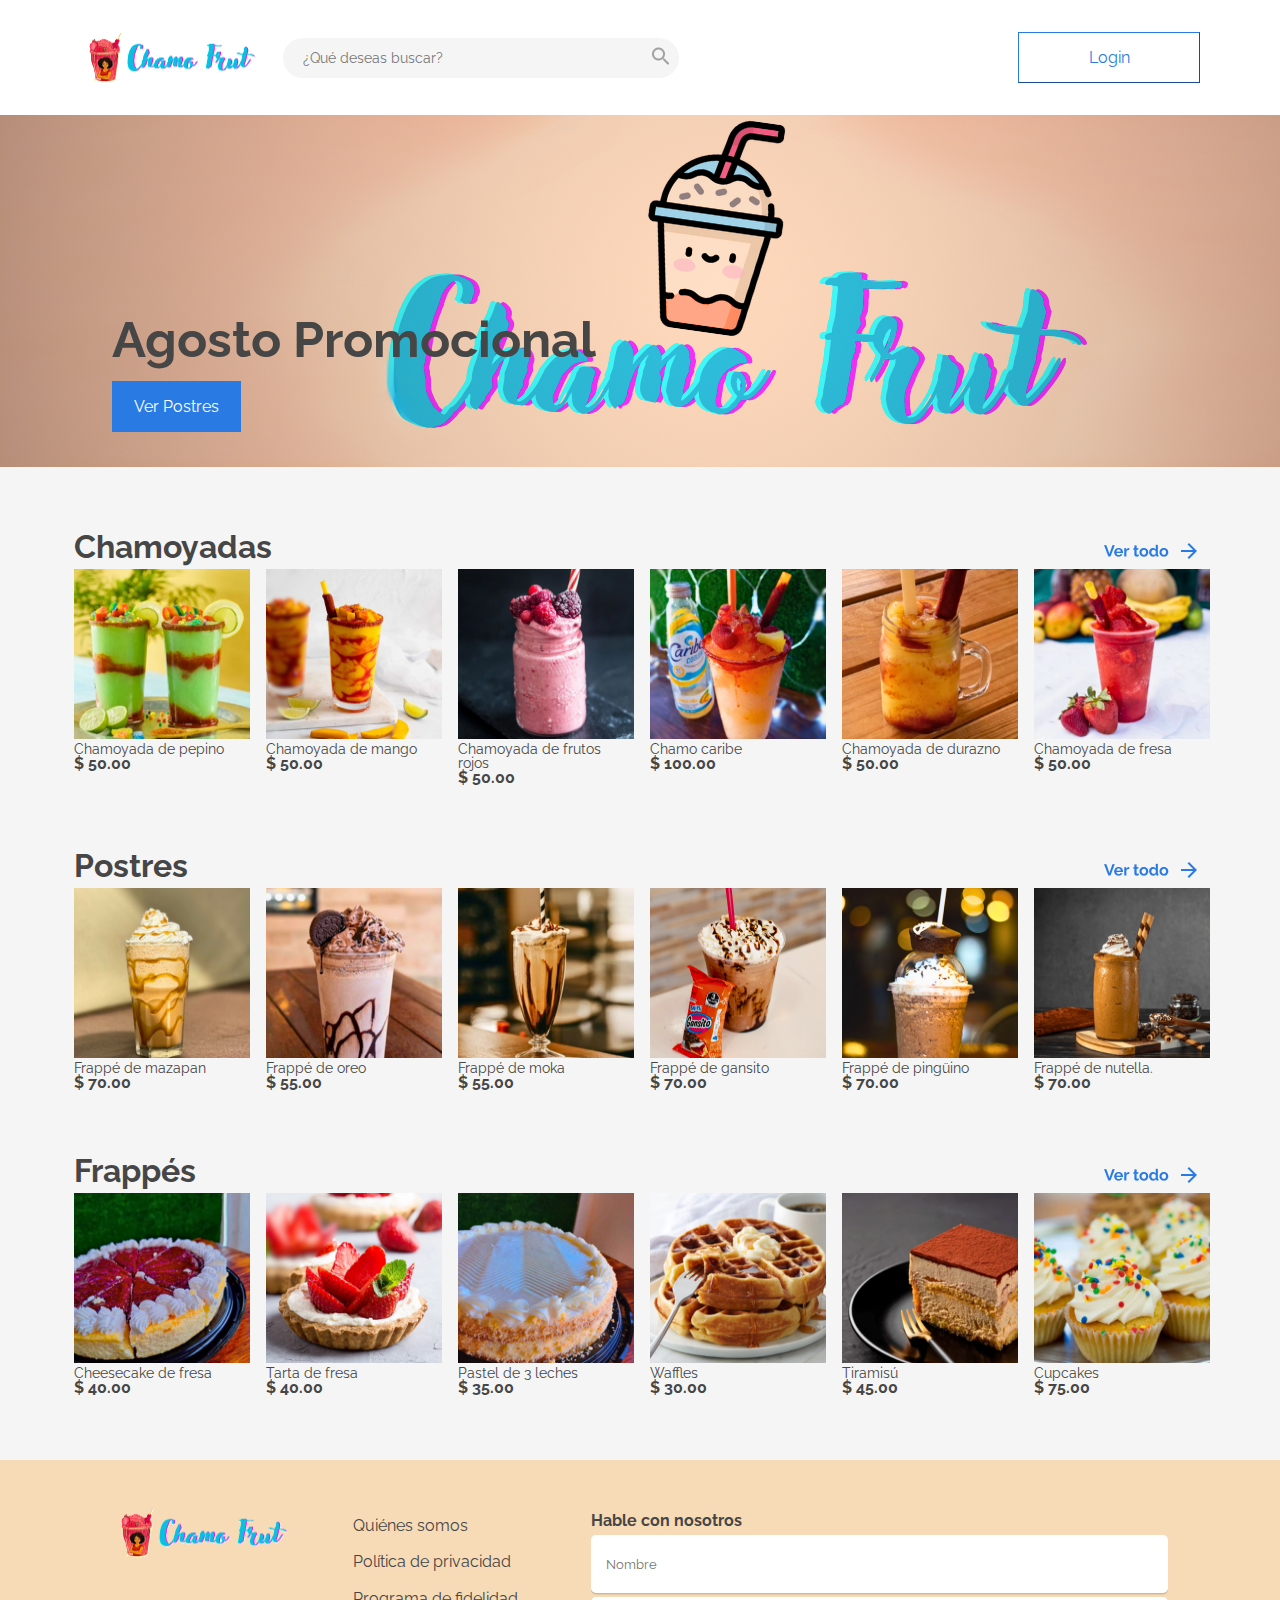
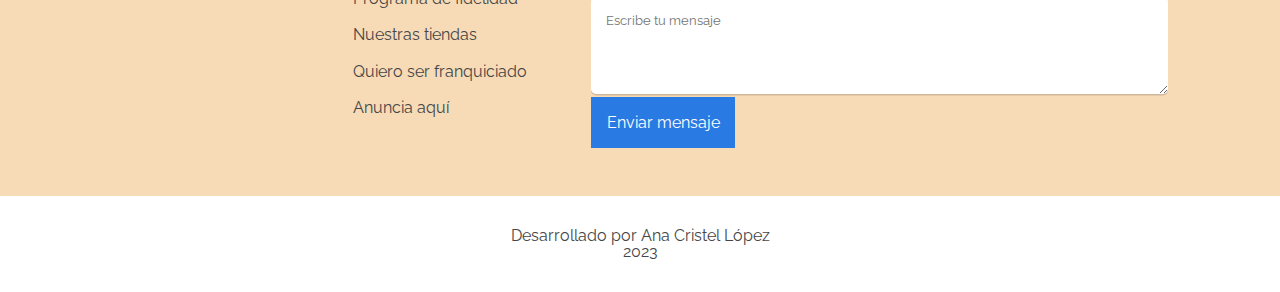
==== index.html @ 3df5e23c "cambios generales" ====
<!DOCTYPE html>
<html lang="es">

<head>
    <meta charset="UTF-8">
    <meta name="viewport" content="width=device-width, initial-scale=1.0">
    <title>Chamo Frut</title>
    <link rel="stylesheet" href="css/reset.css">
    <link rel="stylesheet" href="css/header.css">
    <link rel="stylesheet" href="css/seccion_banner.css">
    <link rel="stylesheet" href="css/seccion_productos.css">
    <link rel="stylesheet" href="css/rodapie.css">
    <link rel="preconnect" href="https://fonts.googleapis.com">
    <link rel="preconnect" href="https://fonts.gstatic.com" crossorigin>
    <link href="https://fonts.googleapis.com/css2?family=Raleway:wght@500;700&display=swap" rel="stylesheet">
    <link rel="shortcut icon" href="assets/icono.png" />
</head>

<body>
    <header class="header">
        <div class="div-header">
            <img src="assets/Logo.png" alt="Logo" class="img-logo">
            <search class="header-barra-busqueda">
                <div>
                    <input type="search" class="input-busqueda" placeholder="¿Qué deseas buscar?">
                </div>
                <button class="boton-busqueda"><img src="assets/Icone-busqueda.png" alt="Icono"></button>
            </search>
        </div>
        <button id="btn-login" class="boton-header">Login</button>
    </header>
    <main>
        <!--seccion banner-->
        <section class="banner">
            <div class="container-banner">
                <h2 class="titulo-banner">Agosto Promocional</h2>
                <button class="boton-banner"><a href="#postres">Ver Postres</a></button>
            </div>
        </section>
        <!--seccion productos-->
        <section class="productos">
            <div class="categorias">
                <div class="productos-header">
                    <h3 class="titulo-categorias">Chamoyadas</h3>
                    <button type="button" class="boton-ver-todo"><img src="assets/boton-ver-todo.png"
                            alt="boton"></button>
                </div>
                <div class="contenedor-categorias" id="cat-chamoyadas">
                    <!-- productos desde Js-->
                </div>
            </div>
            <div class="categorias">
                <div class="productos-header">
                    <h3 id="postres" class="titulo-categorias">Postres</h3>
                    <button type="button" class="boton-ver-todo"><img src="assets/boton-ver-todo.png"
                            alt="boton"></button>
                </div>
                <div class="contenedor-categorias" id="cat-postres">
                    <!-- productos desde Js-->
                </div>
            </div>
            <div class="categorias">
                <div class="productos-header">
                    <h3 class="titulo-categorias">Frappés</h3>
                    <button class="boton-ver-todo"><img src="assets/boton-ver-todo.png" alt="boton"></button>
                </div>
                <div class="contenedor-categorias" id="cat-frappes">
                    <!-- productos desde Js-->
                </div>
            </div>
        </section>
    </main>
    <!-- rodapie -->
    <footer>
        <div class="rodapie">
            <img src="assets/Logo.png" alt="Logo" class="img-logo">

            <ul class="lista-rodapie">
                <li class="items-rodapie">Quiénes somos</li>
                <li class="items-rodapie">Política de privacidad</li>
                <li class="items-rodapie">Programa de fidelidad</li>
                <li class="items-rodapie">Nuestras tiendas</li>
                <li class="items-rodapie">Quiero ser franquiciado</li>
                <li class="items-rodapie">Anuncia aquí</li>
            </ul>
            <form class="contacto-rodapie">
                <label>Hable con nosotros</label>
                <input id="input-name" type="text" placeholder="Nombre">
                <div id="name_val"></div>
                <textarea cols="50" rows="5" placeholder="Escribe tu mensaje" id="textarea"></textarea>
                <div id="texta_val"></div>
                <button id="btn-form-contacto">Enviar mensaje</button>
            </form>
        </div>
        <div class="rodapie-datos">
            Desarrollado por Ana Cristel López <br>
            2023
        </div>
    </footer>
    <script type="module" src="main.js"></script>
</body>

</html>
---- css/header.css ----
.header {
    padding-left: 5rem;
    padding-right: 5rem;
    display: flex;
    margin-top: 2rem;
    justify-content: space-between;
}

.div-header {
    display: flex;
    align-items: center;
}

.img-logo {
    height: 50px;
    width: 176px;
}

.header-barra-busqueda {
    width: 393px;
    margin-left: 1.7rem;
    display: flex;
}

.input-busqueda {
    height: 40px;
    width: 360px;
    padding-left: 20px;
    border-top-left-radius: 20px;
    border-bottom-left-radius: 20px;
    background: #F5F5F5;
    border: none;
    font-family: 'Raleway';
    font-size: 14px;
}

.boton-busqueda {
    width: 50px;
    border-top-right-radius: 20px;
    border-bottom-right-radius: 20px;
    border: none;
    background: #F5F5F5;
}

.boton-header {
    color: #2A7AE4;
    height: 51px;
    width: 182px;
    border-width: 1px;
    border-color: #2A7AE4;
    background: white;
    font-family: 'Raleway';
    font-size: 16px;
}

.boton-busqueda:hover {
    cursor: pointer;
}

.boton-header:hover {
    cursor: pointer;
    background: #eef4fc;
}
---- css/seccion_banner.css ----
.banner {
    height: 352px;
    width: 100%;
    background-image: url(../assets/banner2.png);
    margin-top: 2rem;
    display: flex;
    align-items: flex-end;
}

.container-banner {
    width: 1136px;
    margin-bottom: 2rem;
    margin-left: 7rem;
    margin-right: 7rem;
    line-height: 3.5rem;
}

.titulo-banner {
    font-family: 'Raleway';
    font-size: 50px;
    font-weight: bold;
    color: #464646;
    margin-bottom: 0.7rem;
}

.boton-banner {
    height: 51px;
    width: 129px;
    background: #2A7AE4;
    color: white;
    border: none;
    font-family: 'Raleway';
    font-size: 16px;
}

.boton-banner:hover {
    cursor: pointer;
    font-size: 18px;
}
---- css/seccion_productos.css ----
.productos {
    padding-top: 4rem;
    padding-bottom: 4rem;
    background-color: #F5F5F5;
    display: flex;
    flex-direction: column;
    align-items: center;
    gap: 4rem 0px;

}

.categorias {
    width: 1133px;
}

.productos-header {
    display: flex;
    justify-content: space-between;
    height: 38px;
    align-items: center;
}

.titulo-categorias {
    font-family: 'Raleway';
    font-size: 32px;
    font-weight: 700;
    color: #464646;
    height: 38px;
}

.boton-ver-todo {
    height: 24px;
    background-color: #F5F5F5;
    border: none;
}

.contenedor-categorias{
    display: flex;
    gap: 16px;
}

.img-productos {
    height: 170px;
    width: 176px;
}

.titulo-productos {
    font-size: 14px;
    font-family: 'Raleway';
    color: #464646;
}

.precio-productos {
    font-size: 16px;
    font-family: 'Raleway';
    font-weight: bold;
    color: #464646;
}

.boton-ver-todo:hover {
    cursor: pointer;
    background-color: #e2e2e7;
    border-radius: 4px;
}
---- css/rodapie.css ----
.rodapie {
    display: flex;
    justify-content: space-between;
    background-color: #f7dab6;
    padding: 3rem 7rem;
}

.contacto-rodapie {
    display: flex;
    flex-direction: column;
    height: 240px;
    justify-content: space-between;
}

.items-rodapie {
    font-size: 16px;
    color: #464646;
    font-family: 'Raleway';
    line-height: 2.28;
}

.contacto-rodapie label {
    font-size: 16px;
    color: #464646;
    font-family: 'Raleway';
    font-weight: bold;
    line-height: 1.6;
}

.contacto-rodapie input {
    height: 56px;
    width: 560px;
    padding-left: 15px;
    border: none;
    border-radius: 5px;
    box-shadow: 0 1.5px rgba(0, 0, 0, 0.15);
    font-family: 'Raleway';
}

.contacto-rodapie textarea {
    padding-left: 15px;
    padding-top: 15px;
    border: none;
    border-radius: 5px;
    box-shadow: 0 1.5px rgba(0, 0, 0, 0.15);
    font-family: 'Raleway';
}

.contacto-rodapie button {
    height: 51px;
    width: 144px;
    background-color: #2A7AE4;
    font-size: 16px;
    color: white;
    font-family: 'Raleway';
    border: none;
}

.rodapie-datos {
    margin-top: 2rem;
    margin-bottom: 2rem;
    font-size: 16px;
    font-family: 'Raleway', serif;
    color: #464646;
    text-align: center;
}

.contacto-rodapie button:hover {
    cursor: pointer;
    font-size: 18px;
}

.error {
    padding-left: 16px;
    color: red;
    font-size: 12px;
    font-family: 'Raleway';
    line-height: 2;
}
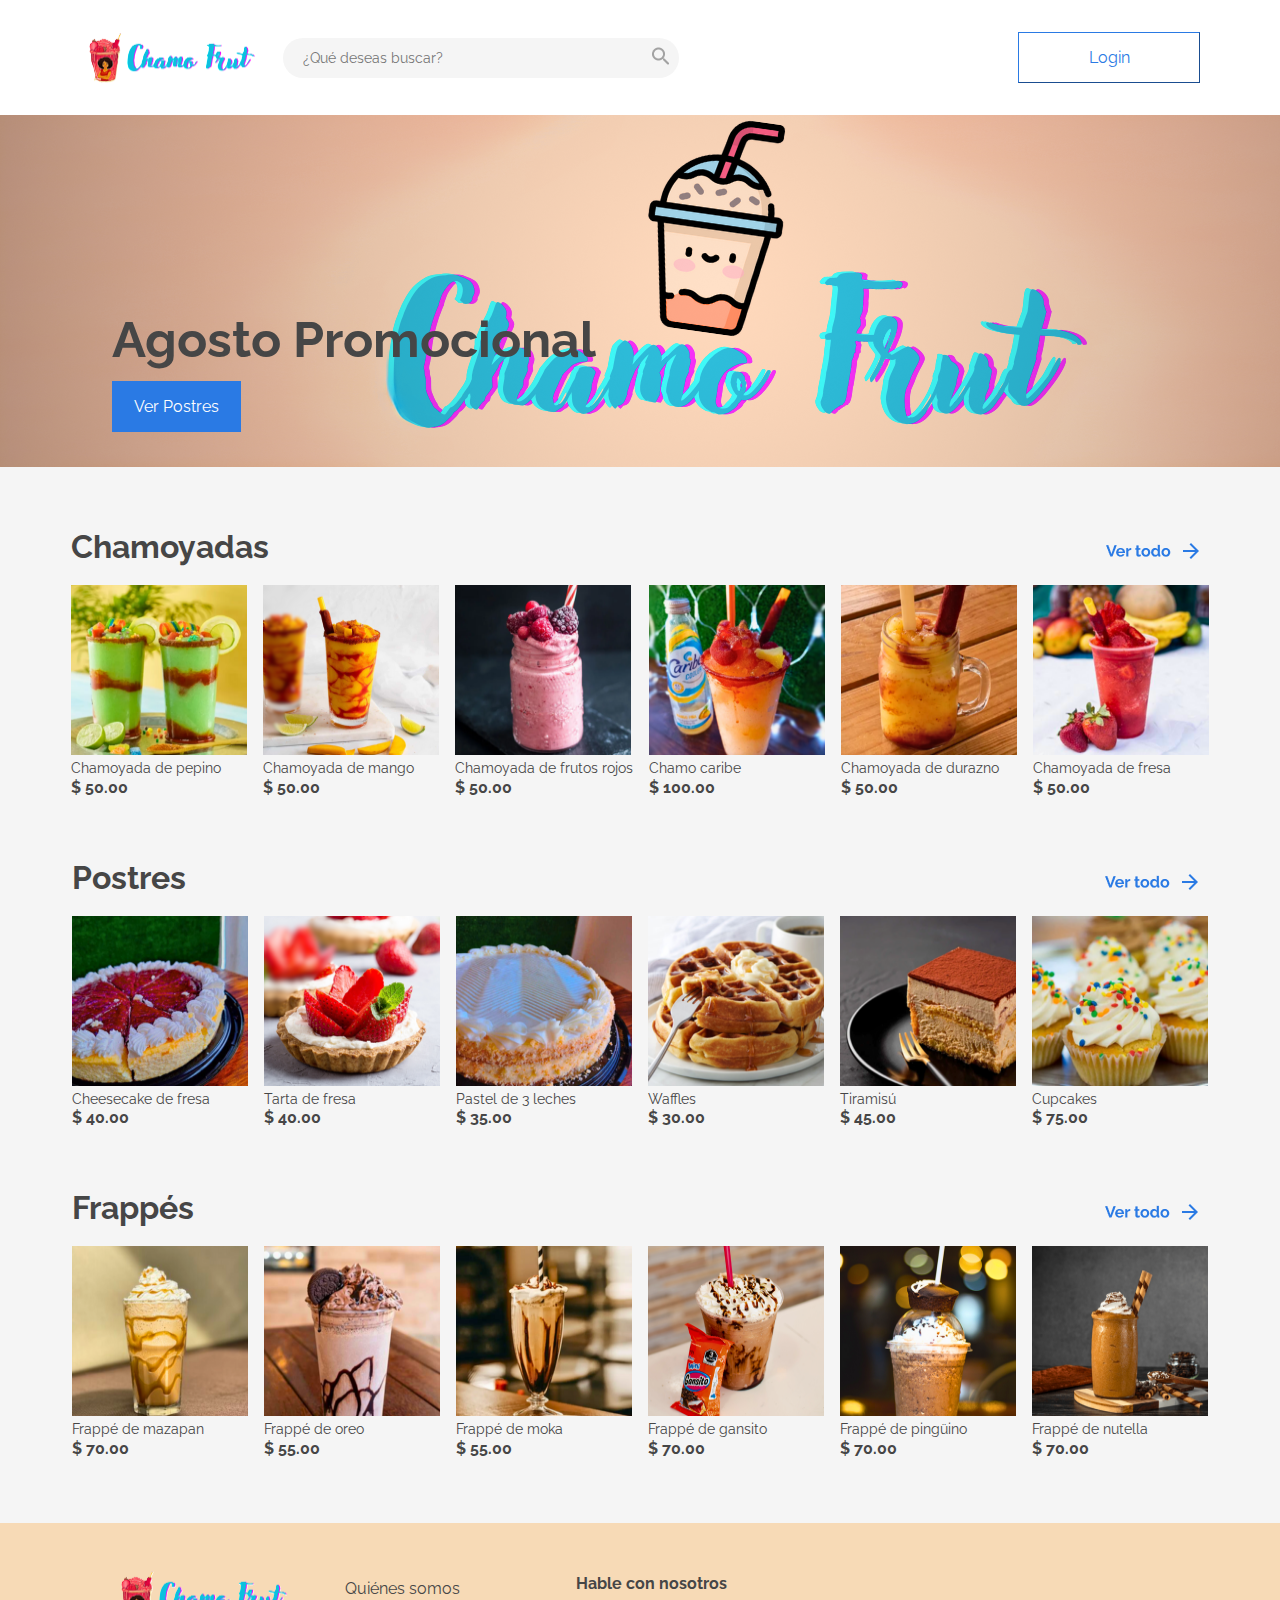
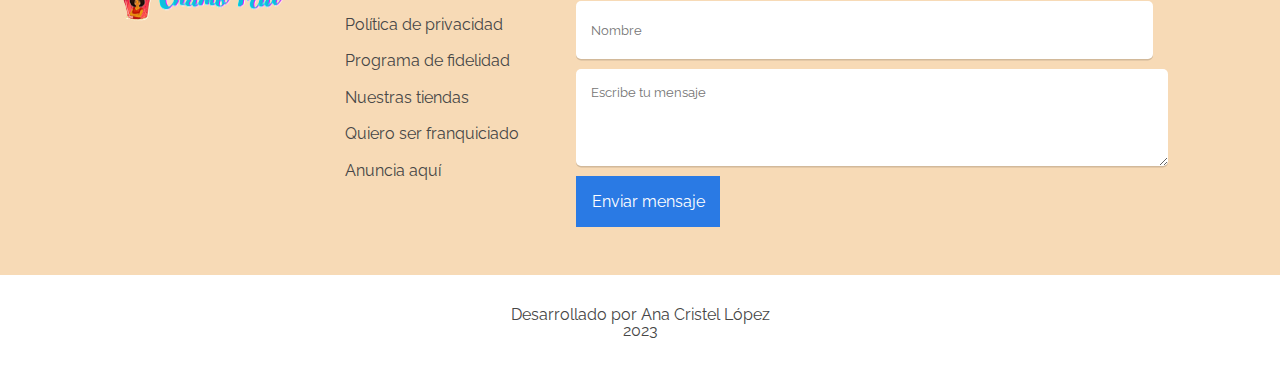
==== commit fb9fd81c: "cambios de estilo" ====
--- a/index.html
+++ b/index.html
@@ -45,8 +45,37 @@
                     <button type="button" class="boton-ver-todo"><img src="assets/boton-ver-todo.png"
                             alt="boton"></button>
                 </div>
-                <div class="contenedor-categorias" id="cat-chamoyadas">
-                    <!-- productos desde Js-->
+                <div class="container-productos">
+                    <div class="producto">
+                        <img src="assets/productos/chamoyada1.png" alt="" class="img-productos">
+                        <p class="titulo-productos">Chamoyada de pepino</p>
+                        <p class="precio-productos">$ 50.00</p>
+                    </div>
+                    <div class="producto">
+                        <img src="assets/productos/chamoyada2.png" alt="" class="img-productos">
+                        <p class="titulo-productos">Chamoyada de mango</p>
+                        <p class="precio-productos">$ 50.00</p>
+                    </div>
+                    <div class="producto">
+                        <img src="assets/productos/chamoyada3.png" alt="" class="img-productos">
+                        <p class="titulo-productos">Chamoyada de frutos rojos</p>
+                        <p class="precio-productos">$ 50.00</p>
+                    </div>
+                    <div class="producto">
+                        <img src="assets/productos/chamoyada4.png" alt="" class="img-productos">
+                        <p class="titulo-productos">Chamo caribe</p>
+                        <p class="precio-productos">$ 100.00</p>
+                    </div>
+                    <div class="producto">
+                        <img src="assets/productos/chamoyada5.png" alt="" class="img-productos">
+                        <p class="titulo-productos">Chamoyada de durazno</p>
+                        <p class="precio-productos">$ 50.00</p>
+                    </div>
+                    <div class="producto">
+                        <img src="assets/productos/chamoyada6.png" alt="" class="img-productos">
+                        <p class="titulo-productos">Chamoyada de fresa</p>
+                        <p class="precio-productos">$ 50.00</p>
+                    </div>
                 </div>
             </div>
             <div class="categorias">
@@ -55,8 +84,37 @@
                     <button type="button" class="boton-ver-todo"><img src="assets/boton-ver-todo.png"
                             alt="boton"></button>
                 </div>
-                <div class="contenedor-categorias" id="cat-postres">
-                    <!-- productos desde Js-->
+                <div class="container-productos">
+                    <div class="producto">
+                        <img src="assets/productos/postre1.png" alt="" class="img-productos">
+                        <p class="titulo-productos">Cheesecake de fresa</p>
+                        <p class="precio-productos">$ 40.00</p>
+                    </div>
+                    <div class="producto">
+                        <img src="assets/productos/postre2.png" alt="" class="img-productos">
+                        <p class="titulo-productos">Tarta de fresa</p>
+                        <p class="precio-productos">$ 40.00</p>
+                    </div>
+                    <div class="producto">
+                        <img src="assets/productos/postre3.png" alt="" class="img-productos">
+                        <p class="titulo-productos">Pastel de 3 leches</p>
+                        <p class="precio-productos">$ 35.00</p>
+                    </div>
+                    <div class="producto">
+                        <img src="assets/productos/postre4.png" alt="" class="img-productos">
+                        <p class="titulo-productos">Waffles</p>
+                        <p class="precio-productos">$ 30.00</p>
+                    </div>
+                    <div class="producto">
+                        <img src="assets/productos/postre5.png" alt="" class="img-productos">
+                        <p class="titulo-productos">Tiramisú</p>
+                        <p class="precio-productos">$ 45.00</p>
+                    </div>
+                    <div class="producto">
+                        <img src="assets/productos/postre6.png" alt="" class="img-productos">
+                        <p class="titulo-productos">Cupcakes</p>
+                        <p class="precio-productos">$ 75.00</p>
+                    </div>
                 </div>
             </div>
             <div class="categorias">
@@ -64,8 +122,37 @@
                     <h3 class="titulo-categorias">Frappés</h3>
                     <button class="boton-ver-todo"><img src="assets/boton-ver-todo.png" alt="boton"></button>
                 </div>
-                <div class="contenedor-categorias" id="cat-frappes">
-                    <!-- productos desde Js-->
+                <div class="container-productos">
+                    <div class="producto">
+                        <img src="assets/productos/frape1.png" alt="" class="img-productos">
+                        <p class="titulo-productos">Frappé de mazapan</p>
+                        <p class="precio-productos">$ 70.00</p>
+                    </div>
+                    <div class="producto">
+                        <img src="assets/productos/frape2.png" alt="" class="img-productos">
+                        <p class="titulo-productos">Frappé de oreo</p>
+                        <p class="precio-productos">$ 55.00</p>
+                    </div>
+                    <div class="producto">
+                        <img src="assets/productos/frape3.png" alt="" class="img-productos">
+                        <p class="titulo-productos">Frappé de moka</p>
+                        <p class="precio-productos">$ 55.00</p>
+                    </div>
+                    <div class="producto">
+                        <img src="assets/productos/frape4.png" alt="" class="img-productos">
+                        <p class="titulo-productos">Frappé de gansito</p>
+                        <p class="precio-productos">$ 70.00</p>
+                    </div>
+                    <div class="producto">
+                        <img src="assets/productos/frape5.png" alt="" class="img-productos">
+                        <p class="titulo-productos">Frappé de pingüino</p>
+                        <p class="precio-productos">$ 70.00</p>
+                    </div>
+                    <div class="producto">
+                        <img src="assets/productos/frape6.png" alt="" class="img-productos">
+                        <p class="titulo-productos">Frappé de nutella</p>
+                        <p class="precio-productos">$ 70.00</p>
+                    </div>
                 </div>
             </div>
         </section>
@@ -74,8 +161,7 @@
     <footer>
         <div class="rodapie">
             <img src="assets/Logo.png" alt="Logo" class="img-logo">
-
-            <ul class="lista-rodapie">
+            <ul>
                 <li class="items-rodapie">Quiénes somos</li>
                 <li class="items-rodapie">Política de privacidad</li>
                 <li class="items-rodapie">Programa de fidelidad</li>
@@ -87,7 +173,7 @@
                 <label>Hable con nosotros</label>
                 <input id="input-name" type="text" placeholder="Nombre">
                 <div id="name_val"></div>
-                <textarea cols="50" rows="5" placeholder="Escribe tu mensaje" id="textarea"></textarea>
+                <textarea cols="70" rows="5" placeholder="Escribe tu mensaje" id="textarea"></textarea>
                 <div id="texta_val"></div>
                 <button id="btn-form-contacto">Enviar mensaje</button>
             </form>
--- a/css/seccion_productos.css
+++ b/css/seccion_productos.css
@@ -5,12 +5,7 @@
     display: flex;
     flex-direction: column;
     align-items: center;
-    gap: 4rem 0px;
-
-}
-
-.categorias {
-    width: 1133px;
+    gap: 64px;
 }
 
 .productos-header {
@@ -18,6 +13,7 @@
     justify-content: space-between;
     height: 38px;
     align-items: center;
+    margin-bottom: 1rem;
 }
 
 .titulo-categorias {
@@ -34,9 +30,13 @@
     border: none;
 }
 
-.contenedor-categorias{
+.container-productos {
     display: flex;
     gap: 16px;
+}
+
+.producto {
+    line-height: 1.25;
 }
 
 .img-productos {
--- a/css/rodapie.css
+++ b/css/rodapie.css
@@ -5,18 +5,17 @@
     padding: 3rem 7rem;
 }
 
-.contacto-rodapie {
-    display: flex;
-    flex-direction: column;
-    height: 240px;
-    justify-content: space-between;
-}
-
 .items-rodapie {
     font-size: 16px;
     color: #464646;
     font-family: 'Raleway';
     line-height: 2.28;
+}
+
+.contacto-rodapie {
+    display: flex;
+    flex-direction: column;
+    gap: 5px;
 }
 
 .contacto-rodapie label {
